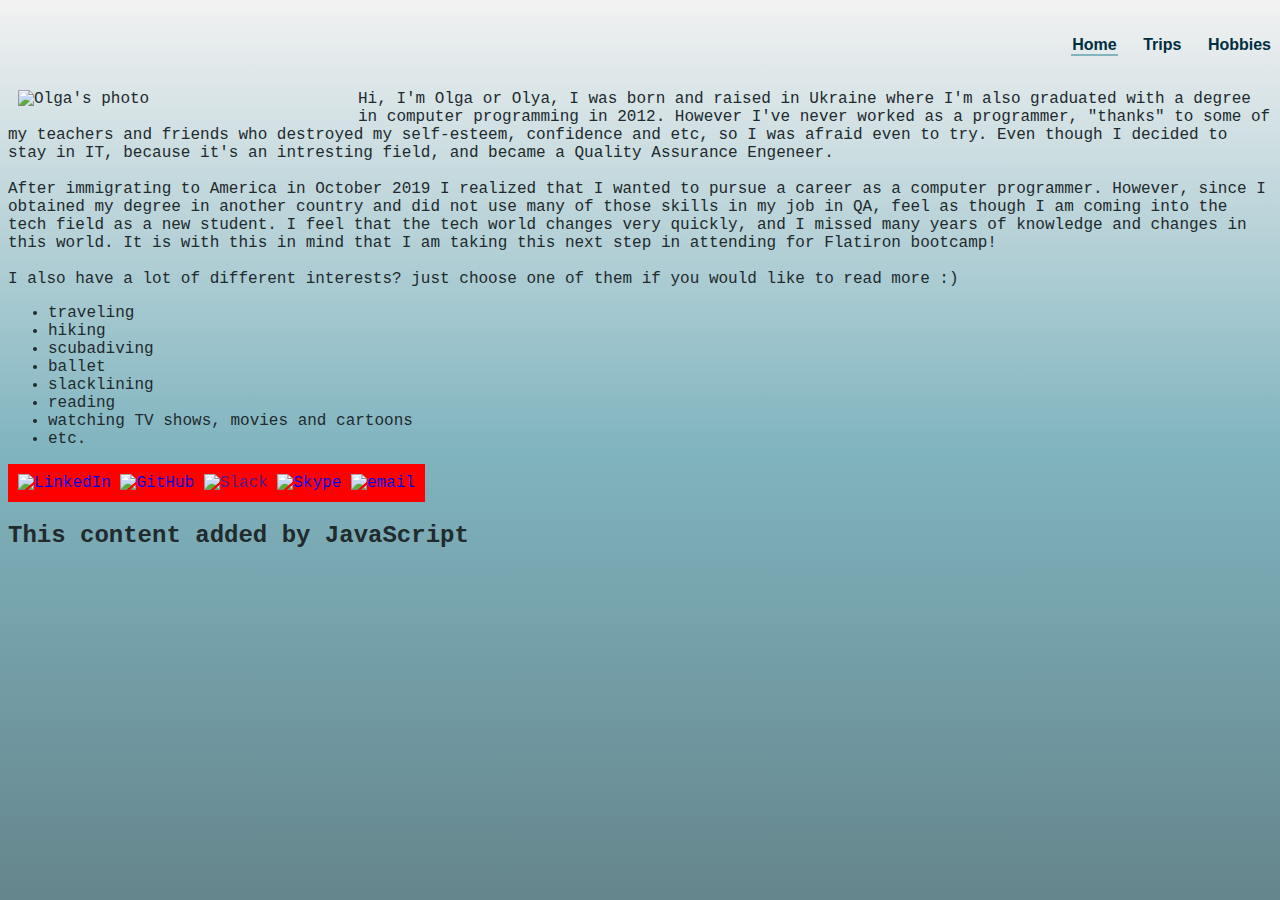
==== index.html @ 559f1284 "Add navigation, intro and footer sections" ====
<!DOCTYPE html>
<html lang="en">
    <head>
        <title>My Website</title>
        <link rel="stylesheet" href="style.css" type="text/css">
    </head>
    <body>
        <nav>
            <ul id="navigation">
                <li><a class="active" href="index.html" >Home</a></li>
                <li><a href="trips.html">Trips</a></li>
                <li><a href="hobies.html">Hobbies</a></li>
            </ul>
        </nav>

        <div id="intro">
            <img class="left-picture"src="Images/Intro/IMG_7775.jpg" alt="Olga's photo" width="300px" />
            <p> Hi, I'm Olga or Olya, I was born and raised in Ukraine where I'm also graduated with a degree in computer programming in 2012. 
                However I've never worked as a programmer, "thanks" to some of my teachers and friends who destroyed my self-esteem, confidence and etc, so I was afraid even to try. 
                Even though I decided to stay in IT, because it's an intresting field, and became a Quality Assurance Engeneer. 
                <br><br>
                After immigrating to America in October 2019 I realized that I wanted to pursue a career as a computer programmer. However, since I obtained my degree in another 
                country and did not use many of those skills in my job in QA, feel as though I am coming into the tech field as a new student. I feel that the tech 
                world changes very quickly, and I missed many years of knowledge and changes in this world. It is with this in mind that I am taking this next step in attending for Flatiron bootcamp!
                <br><br>
                I also have a lot of different interests? just choose one of them if you would like to read more :) 
                <ul>
                    <li>traveling</li>
                    <li>hiking</li>
                    <li>scubadiving</li>
                    <li>ballet</li>
                    <li>slacklining</li>
                    <li>reading</li>
                    <li>watching TV shows, movies and cartoons</li>
                    <li>etc.</li>
                </ul>
            </p>
        </div>
        <div> 
            <div></div>
            <div></div>
            <div></div>
        </div>
        <footer>
            <a href="https://www.linkedin.com/in/olha-gruzglina-a4403b53/" target="_blank" rel="noopener noreferrer" >
                <img src="Images/Footer/linkedin.png" alt="LinkedIn" />
            </a>
            <a href="https://github.com/ogruzglina" target="_blank" rel="noopener noreferrer" >
                <img src="Images/Footer/github.png" alt="GitHub" />
            </a>
            <a href="" >
                <img src="Images/Footer/slack.png" alt="Slack" />
            </a>
            <a href="skype:mrshelga3?chat" >
                <img src="Images/Footer/skype.png" alt="Skype"/>
            </a>
            <a href="mailto:olga.zhmura@gmail.com">
                <img src="Images/Footer/email.png" alt="email" />
            </a>
        </footer>
        <script src="script.js"></script>
    </body>
</html>
---- style.css ----
body {
    /*    #212a2d #65858C
    background: linear-gradient(to left, #00d4ff, #9198e5);
    background: linear-gradient(#b5e48c, #457b9d) fixed;
    background: linear-gradient(to bottom right, #DECBA4, #3E5151) fixed;
    background-image: linear-gradient( 109.6deg, rgba(156,252,248,1) 11.2%, rgba(110,123,251,1) 91.1% );
    background-image: linear-gradient(#D0CAB2,#89B5AF, #89B5AF ,#89B5AF,#D0CAB2);
    background: linear-gradient( 120deg, rgba(156,252,248,1) 11.2%, rgba(110,123,251,1) 91.1% ) fixed;*/
    background: linear-gradient(#F2F2F2, #80B4BF, #65858C) fixed;
    font-family: 'Montserrat', monospace;
    color: #212a2d;
}
nav {
    font-family: Helvetica, Arial, sans-serif;
    display: flex;
    justify-content: flex-end;
    color: #012E40;
    margin: 20px;
    width: 100%;
}
#navigation li {
    padding-right: 20px;
    display: inline;
  }
a {
    text-decoration: none;
}
#navigation li a {
    font-weight: bold;
    padding: 1px;
    color: #012E40;
}
.active, #navigation li a:hover {
    border-bottom: 2px solid #80B4BF;
}
#intro .left-picture{
    float: left;
    margin: 0 40px 10px 10px;
}
footer {
	background-color: red;
    text-align: center;
    display: inline-block;
    padding: 10px;
}
footer img {
    width: 30px;
}
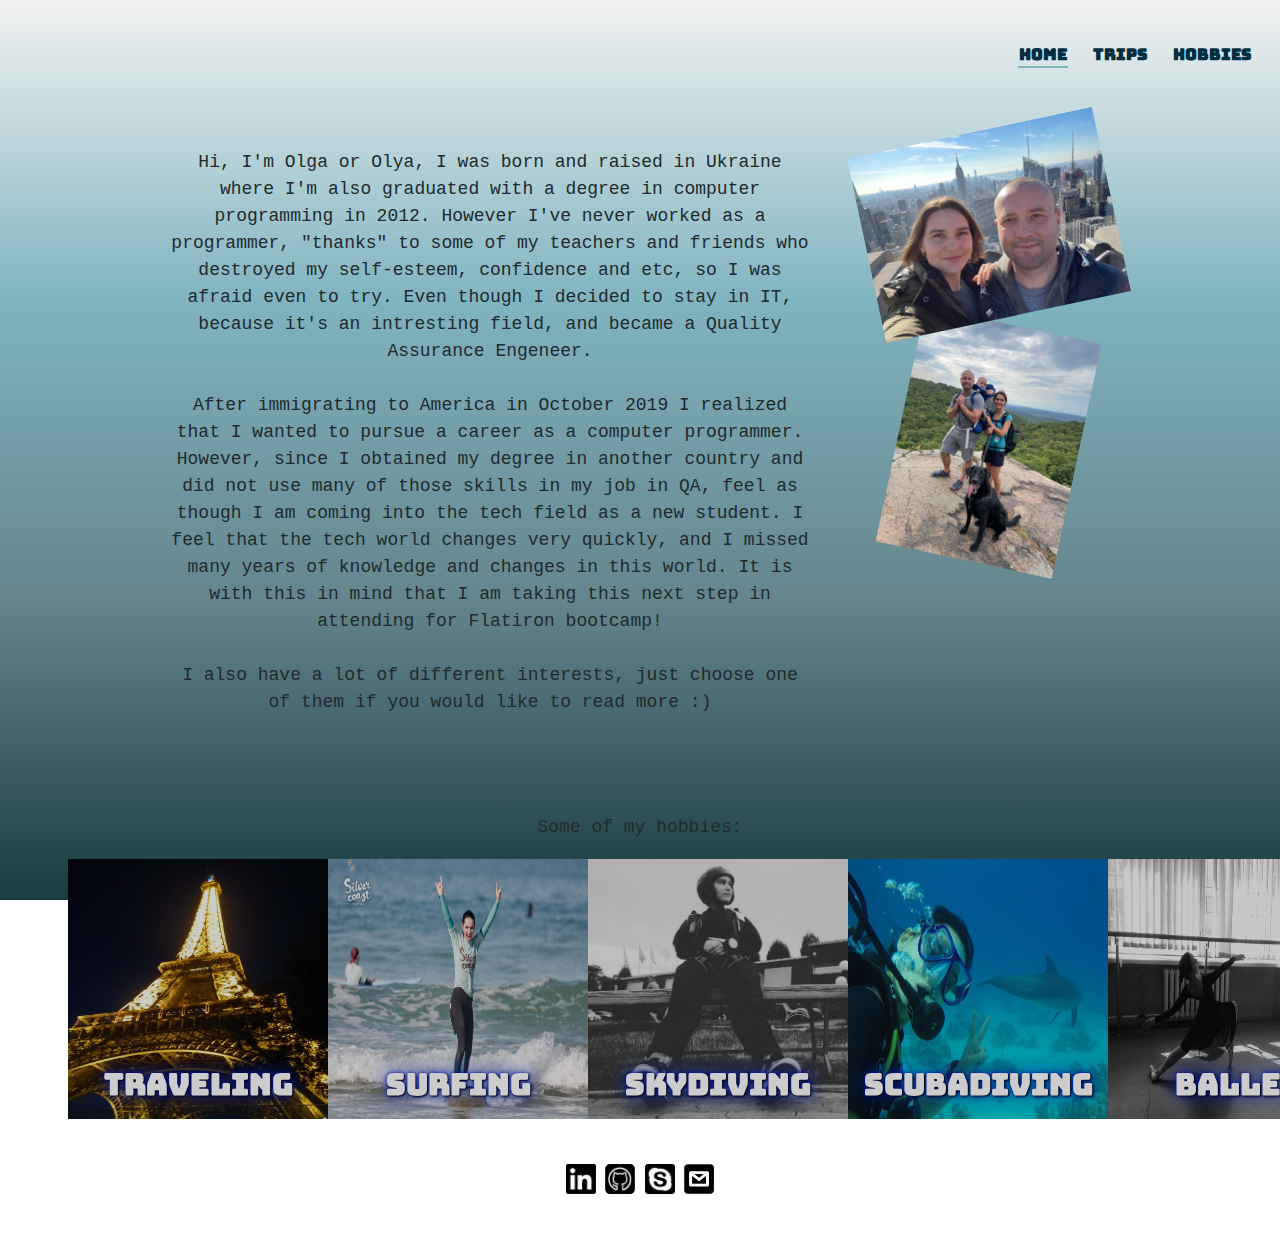
==== commit 6172fda9: "Add hobbies section and images folder" ====
--- a/index.html
+++ b/index.html
@@ -3,61 +3,88 @@
     <head>
         <title>My Website</title>
         <link rel="stylesheet" href="style.css" type="text/css">
+        <link href="https://fonts.googleapis.com/css?family=Bungee|Roboto+Montserrat:400,700" rel="stylesheet">
     </head>
     <body>
-        <nav>
-            <ul id="navigation">
-                <li><a class="active" href="index.html" >Home</a></li>
-                <li><a href="trips.html">Trips</a></li>
-                <li><a href="hobies.html">Hobbies</a></li>
-            </ul>
-        </nav>
+        <div id="body">
+            <nav>
+                <ul id="navigation">
+                    <li><a class="active" href="index.html" >Home</a></li>
+                    <li><a href="trips.html">Trips</a></li>
+                    <li><a href="hobbies.html">Hobbies</a></li>
+                </ul>
+            </nav>
 
-        <div id="intro">
-            <img class="left-picture"src="Images/Intro/IMG_7775.jpg" alt="Olga's photo" width="300px" />
-            <p> Hi, I'm Olga or Olya, I was born and raised in Ukraine where I'm also graduated with a degree in computer programming in 2012. 
-                However I've never worked as a programmer, "thanks" to some of my teachers and friends who destroyed my self-esteem, confidence and etc, so I was afraid even to try. 
-                Even though I decided to stay in IT, because it's an intresting field, and became a Quality Assurance Engeneer. 
-                <br><br>
-                After immigrating to America in October 2019 I realized that I wanted to pursue a career as a computer programmer. However, since I obtained my degree in another 
-                country and did not use many of those skills in my job in QA, feel as though I am coming into the tech field as a new student. I feel that the tech 
-                world changes very quickly, and I missed many years of knowledge and changes in this world. It is with this in mind that I am taking this next step in attending for Flatiron bootcamp!
-                <br><br>
-                I also have a lot of different interests? just choose one of them if you would like to read more :) 
-                <ul>
-                    <li>traveling</li>
-                    <li>hiking</li>
-                    <li>scubadiving</li>
-                    <li>ballet</li>
-                    <li>slacklining</li>
-                    <li>reading</li>
-                    <li>watching TV shows, movies and cartoons</li>
-                    <li>etc.</li>
-                </ul>
-            </p>
+            <div id="main">
+                <div id="intro">
+                    <p> Hi, I'm Olga or Olya, I was born and raised in Ukraine where I'm also graduated with a degree in computer programming in 2012. 
+                        However I've never worked as a programmer, "thanks" to some of my teachers and friends who destroyed my self-esteem, confidence and etc, so I was afraid even to try. 
+                        Even though I decided to stay in IT, because it's an intresting field, and became a Quality Assurance Engeneer. 
+                        <br><br>
+                        After immigrating to America in October 2019 I realized that I wanted to pursue a career as a computer programmer. However, since I obtained my degree in another 
+                        country and did not use many of those skills in my job in QA, feel as though I am coming into the tech field as a new student. I feel that the tech 
+                        world changes very quickly, and I missed many years of knowledge and changes in this world. It is with this in mind that I am taking this next step in attending for Flatiron bootcamp!
+                        <br><br>
+                        I also have a lot of different interests, just choose one of them if you would like to read more :) 
+                    </p>
+                    <div id="intro-imgs">
+                        <img id="oa" class="left-picture" src="Images/Intro/IMG_0052.jpg" alt="Olga and her husband Alex" width="250px"/>
+                        <img id="ohw" class="left-picture" src="Images/Intro/IMG_7574.jpg" alt="Olga with her daughter and dog" width="180px" />
+                    </div>
+                </div>
+
+                <p>Some of my hobbies:</p>
+                <div class="container">
+                    <div class="hobbies zoom">
+                        <a href="trips.html"> <img src="Images/Europe/p.jpeg" alt="Paris Eiffel Tower"/> 
+                            <div class="centered"><h2>Traveling</h2></div>
+                        </a>              
+                    </div>
+                    <div class="hobbies zoom">
+                        <a href="hobbies.html"> <img src="Images/surfing/surf17.jpeg" alt="Olga on a wave"/> 
+                            <div class="centered"><h2>Surfing</h2></div>
+                        </a>              
+                    </div>
+                    <div class="hobbies zoom">
+                        <a href="hobbies.html"> <img src="Images/skydiving/sl.jpeg" alt="Olga before staticline jump"/>
+                            <div class="centered"><h2>Skydiving</h2></div>
+                        </a>               
+                    </div>
+                    <div class="hobbies zoom">
+                        <a href="hobbies.html"> <img src="Images/scubadyving/dol.jpeg" alt="Olga with dolphin under water" aria-label="Scubadiving"/> 
+                            <div class="centered"><h2>Scubadiving</h2></div>
+                        </a>
+                    </div>
+                    <div class="hobbies zoom">
+                        <a href="hobbies.html"> <img src="Images/ballet/image-0-02-04-6ab9a3e280af890f1d8e2b1bc94b79aaee74aae7852657d3da147af8b8292a1d-V-001.jpg" alt="Olga in pointe"/> 
+                            <div class="centered"><h2>Ballet</h2></div>
+                        </a>               
+                    </div>
+                    <div class="hobbies zoom">
+                        <a href="hobbies.html"> <img src="Images/slacklining/slack.jpeg" alt="Olga's slacklining"/> 
+                            <div class="centered"><h2>Slacklining</h2></div>
+                        </a>
+                    </div>
+                </div>
+            </div>
+
+
+
+            <footer>
+                <a href="https://www.linkedin.com/in/olha-gruzglina-a4403b53/" target="_blank" rel="noopener noreferrer" >
+                    <img src="Images/Footer/linkedin.png" alt="LinkedIn" />
+                </a>
+                <a href="https://github.com/ogruzglina" target="_blank" rel="noopener noreferrer" >
+                    <img src="Images/Footer/github.png" alt="GitHub" />
+                </a>
+                <a href="skype:mrshelga3?chat" >
+                    <img src="Images/Footer/skype.png" alt="Skype"/>
+                </a>
+                <a href="mailto:olga.zhmura@gmail.com">
+                    <img src="Images/Footer/email.png" alt="email" />
+                </a>
+            </footer>
         </div>
-        <div> 
-            <div></div>
-            <div></div>
-            <div></div>
-        </div>
-        <footer>
-            <a href="https://www.linkedin.com/in/olha-gruzglina-a4403b53/" target="_blank" rel="noopener noreferrer" >
-                <img src="Images/Footer/linkedin.png" alt="LinkedIn" />
-            </a>
-            <a href="https://github.com/ogruzglina" target="_blank" rel="noopener noreferrer" >
-                <img src="Images/Footer/github.png" alt="GitHub" />
-            </a>
-            <a href="" >
-                <img src="Images/Footer/slack.png" alt="Slack" />
-            </a>
-            <a href="skype:mrshelga3?chat" >
-                <img src="Images/Footer/skype.png" alt="Skype"/>
-            </a>
-            <a href="mailto:olga.zhmura@gmail.com">
-                <img src="Images/Footer/email.png" alt="email" />
-            </a>
-        </footer>
         <script src="script.js"></script>
     </body>
 </html>--- a/style.css
+++ b/style.css
@@ -1,27 +1,24 @@
 body {
-    /*    #212a2d #65858C
-    background: linear-gradient(to left, #00d4ff, #9198e5);
-    background: linear-gradient(#b5e48c, #457b9d) fixed;
-    background: linear-gradient(to bottom right, #DECBA4, #3E5151) fixed;
-    background-image: linear-gradient( 109.6deg, rgba(156,252,248,1) 11.2%, rgba(110,123,251,1) 91.1% );
-    background-image: linear-gradient(#D0CAB2,#89B5AF, #89B5AF ,#89B5AF,#D0CAB2);
-    background: linear-gradient( 120deg, rgba(156,252,248,1) 11.2%, rgba(110,123,251,1) 91.1% ) fixed;*/
-    background: linear-gradient(#F2F2F2, #80B4BF, #65858C) fixed;
+    background: linear-gradient(#F2F2F2, #80B4BF, #65858C, #193C40) fixed;
     font-family: 'Montserrat', monospace;
     color: #212a2d;
 }
+#body {
+    display: flex;
+    flex-direction: column;
+}
 nav {
-    font-family: Helvetica, Arial, sans-serif;
+    font-family: 'Bungee', Helvetica, Arial, sans-serif;
     display: flex;
     justify-content: flex-end;
     color: #012E40;
-    margin: 20px;
+    margin: 20px 40px 20px 0;
     width: 100%;
 }
 #navigation li {
     padding-right: 20px;
     display: inline;
-  }
+}
 a {
     text-decoration: none;
 }
@@ -33,16 +30,78 @@
 .active, #navigation li a:hover {
     border-bottom: 2px solid #80B4BF;
 }
+#intro {
+    width: 75%;
+    margin: 30px auto 80px auto;
+    display: flex;
+    justify-content: space-between;
+    text-align: center;
+}
+#intro-imgs {
+    display: flex;
+    flex-direction: column;
+}
 #intro .left-picture{
-    float: left;
-    margin: 0 40px 10px 10px;
+    float: right;
+    margin-left: 50px;
+}
+#intro #oa {
+    transform:rotate(-12deg);
+    z-index: 2;
+}
+#intro #ohw {
+    transform:rotate(12deg);
+    z-index: 1;
+    padding-left: 35px; 
+}
+p {
+    text-align: center;
+    line-height: 1.5;
+    font-size: large; 
+}
+.container {
+    clear: right;
+    display: flex;
+    flex-direction: row;
+    justify-content: space-between;
+    margin: 10px 60px 10px 60px;
+}
+.container img {
+    width: 260px;
+    height: 260px;
+}
+.hobbies{
+    position: relative;
+    text-align: center;
+}
+.hobbies .centered {
+    position: absolute;
+    z-index: 1;
+    top: 85%;
+    left: 50%;
+    transform: translate(-50%, -50%);
+    font-size: 20px;
+    font-family: 'Bungee', Helvetica, Arial, sans-serif;
+    color: white;
+    text-shadow: 1px 1px 2px black, 0 0 1em rgb(4, 46, 184), 0 0 0.2em blue;
+}
+.zoom {
+    transition: 0.5s all ease-in-out;
+    filter: brightness(80%);
+}
+.zoom:hover{
+    filter: brightness(100%);
+    transform: scale(1.2);
 }
 footer {
-	background-color: red;
     text-align: center;
     display: inline-block;
     padding: 10px;
+    margin: 20px auto;
 }
 footer img {
     width: 30px;
 }
+footer img:hover {
+    background-color: #80B4BF;
+}
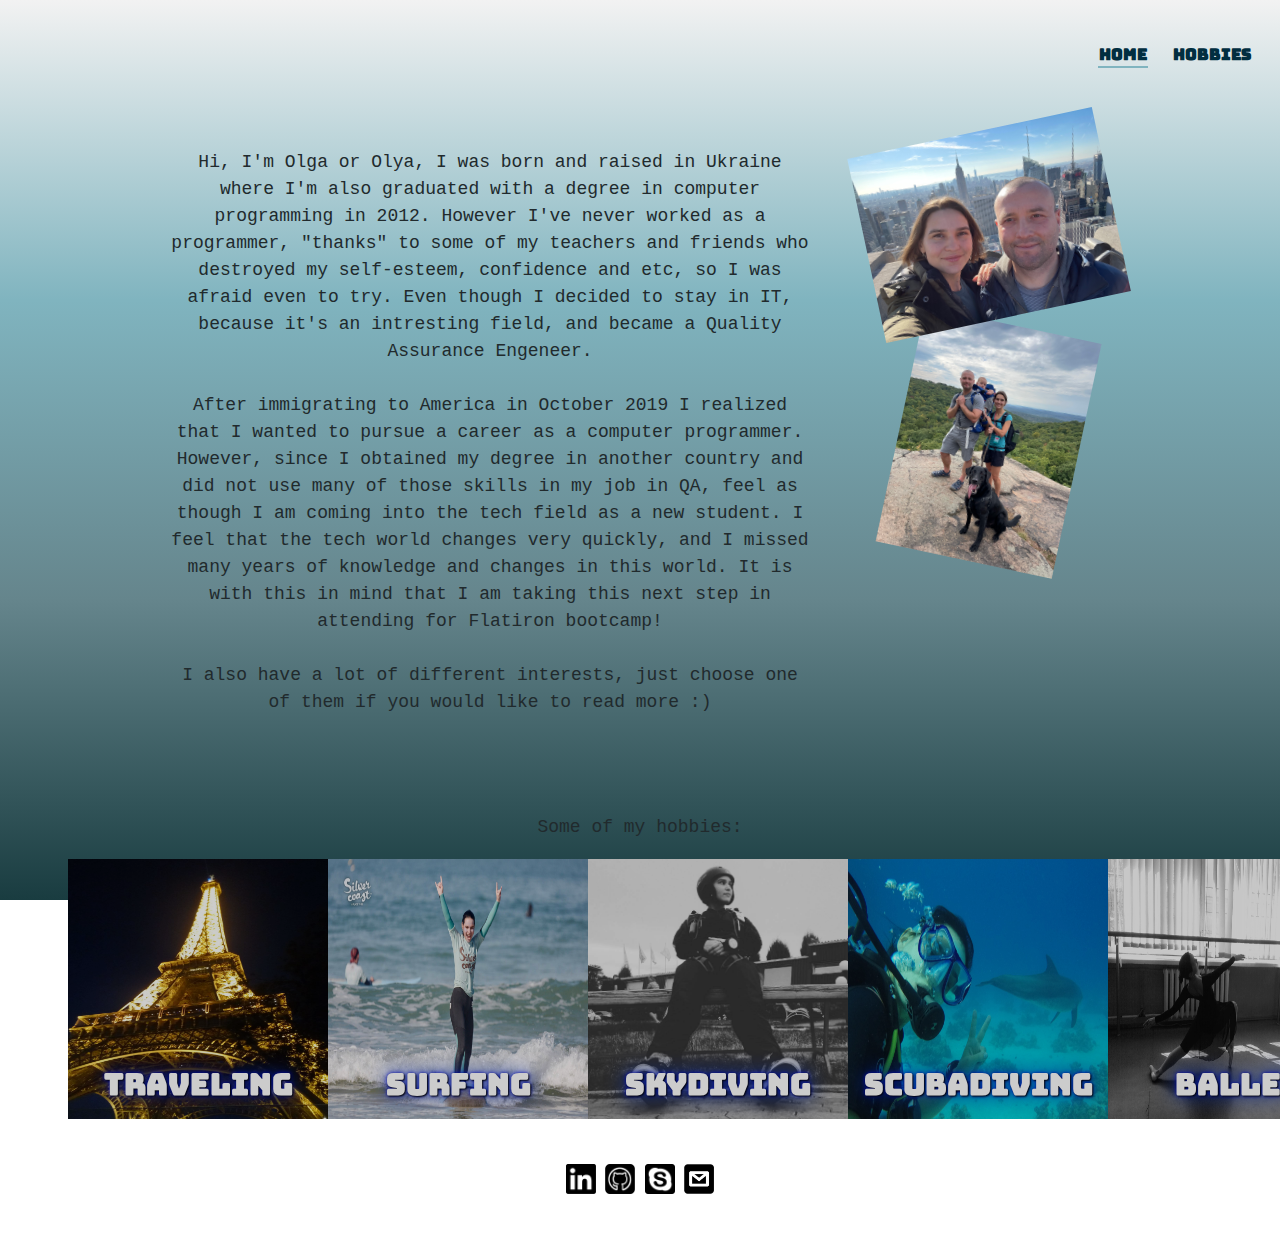
==== commit c1b89d41: "Update images, index.html and style.css, add content to hobbies.html" ====
--- a/index.html
+++ b/index.html
@@ -1,7 +1,7 @@
 <!DOCTYPE html>
 <html lang="en">
     <head>
-        <title>My Website</title>
+        <title>Olga's Website</title>
         <link rel="stylesheet" href="style.css" type="text/css">
         <link href="https://fonts.googleapis.com/css?family=Bungee|Roboto+Montserrat:400,700" rel="stylesheet">
     </head>
@@ -10,8 +10,7 @@
             <nav>
                 <ul id="navigation">
                     <li><a class="active" href="index.html" >Home</a></li>
-                    <li><a href="trips.html">Trips</a></li>
-                    <li><a href="hobbies.html">Hobbies</a></li>
+                    <li><a href="hobbies.html" >Hobbies</a></li>
                 </ul>
             </nav>
 
@@ -28,42 +27,43 @@
                         I also have a lot of different interests, just choose one of them if you would like to read more :) 
                     </p>
                     <div id="intro-imgs">
-                        <img id="oa" class="left-picture" src="Images/Intro/IMG_0052.jpg" alt="Olga and her husband Alex" width="250px"/>
-                        <img id="ohw" class="left-picture" src="Images/Intro/IMG_7574.jpg" alt="Olga with her daughter and dog" width="180px" />
+                        <img id="oa" class="right-picture" src="Images/Intro/IMG_0052.jpg" alt="Olga and her husband Alex" width="250px"/>
+                        <img id="ohw" class="right-picture" src="Images/Intro/IMG_7574.jpg" alt="Olga with her daughter and dog" width="180px" />
                     </div>
                 </div>
 
                 <p>Some of my hobbies:</p>
                 <div class="container">
+                    <div class="hobbies zoom"> <!-- Open another page via JS -->
+                        <img src="Images/Europe/p.jpeg" onclick="clickOnImg('hobbies.html')" alt="Paris Eiffel Tower"/> 
+                        <div class="centered"><h2>Traveling</h2></div>              
+                    </div>
+
                     <div class="hobbies zoom">
-                        <a href="trips.html"> <img src="Images/Europe/p.jpeg" alt="Paris Eiffel Tower"/> 
-                            <div class="centered"><h2>Traveling</h2></div>
-                        </a>              
+                        <img src="Images/surfing/surf17.jpeg" onclick="clickOnImg('hobbies.html')" alt="Olga on a wave"/> 
+                        <div class="centered"><h2>Surfing</h2></div>             
                     </div>
-                    <div class="hobbies zoom">
-                        <a href="hobbies.html"> <img src="Images/surfing/surf17.jpeg" alt="Olga on a wave"/> 
-                            <div class="centered"><h2>Surfing</h2></div>
-                        </a>              
-                    </div>
-                    <div class="hobbies zoom">
+
+                    <div class="hobbies zoom"> <!-- Open another page via <a> -->
                         <a href="hobbies.html"> <img src="Images/skydiving/sl.jpeg" alt="Olga before staticline jump"/>
                             <div class="centered"><h2>Skydiving</h2></div>
                         </a>               
                     </div>
+
                     <div class="hobbies zoom">
-                        <a href="hobbies.html"> <img src="Images/scubadyving/dol.jpeg" alt="Olga with dolphin under water" aria-label="Scubadiving"/> 
-                            <div class="centered"><h2>Scubadiving</h2></div>
-                        </a>
+                        <img src="Images/scubadyving/dol.jpeg" onclick="clickOnImg('hobbies.html')" alt="Olga with dolphin under water"/> 
+                        <div class="centered"><h2>Scubadiving</h2></div>
                     </div>
+
+                    <div class="hobbies zoom">  
+                        <img src="Images/ballet/image-0-02-04-6ab9a3e280af890f1d8e2b1bc94b79aaee74aae7852657d3da147af8b8292a1d-V-001.jpg" 
+                           onclick="clickOnImg('hobbies.html')" alt="Olga in pointe"/> 
+                        <div class="centered"><h2>Ballet</h2></div>          
+                    </div>
+
                     <div class="hobbies zoom">
-                        <a href="hobbies.html"> <img src="Images/ballet/image-0-02-04-6ab9a3e280af890f1d8e2b1bc94b79aaee74aae7852657d3da147af8b8292a1d-V-001.jpg" alt="Olga in pointe"/> 
-                            <div class="centered"><h2>Ballet</h2></div>
-                        </a>               
-                    </div>
-                    <div class="hobbies zoom">
-                        <a href="hobbies.html"> <img src="Images/slacklining/slack.jpeg" alt="Olga's slacklining"/> 
-                            <div class="centered"><h2>Slacklining</h2></div>
-                        </a>
+                        <img src="Images/slacklining/slack.jpeg" onclick="clickOnImg('hobbies.html')" alt="Olga's slacklining"/> 
+                        <div class="centered"><h2>Slacklining</h2></div>
                     </div>
                 </div>
             </div>
--- a/style.css
+++ b/style.css
@@ -41,7 +41,7 @@
     display: flex;
     flex-direction: column;
 }
-#intro .left-picture{
+#intro .right-picture{
     float: right;
     margin-left: 50px;
 }
@@ -105,3 +105,39 @@
 footer img:hover {
     background-color: #80B4BF;
 }
+
+
+
+.photos img{
+    width: 275px;
+    height: 225px;
+    text-align: center;
+}
+.photos {
+    display: flex;
+    flex-direction: row;
+    justify-content: space-evenly;
+}
+.hobby {
+    display: flex;
+    flex-direction: column;
+    margin: 15px 20px 15px 20px;
+    height: auto;
+    text-align: center;
+}
+.photos .long-img {
+    height: 450px;
+    width: 300;
+}
+.photos .long {
+    height: 450px;
+    width: auto;
+}
+.photos .row {
+    display: flex;
+    flex-direction: row;
+}
+.photos .column {
+    display: flex;
+    flex-direction: column;
+}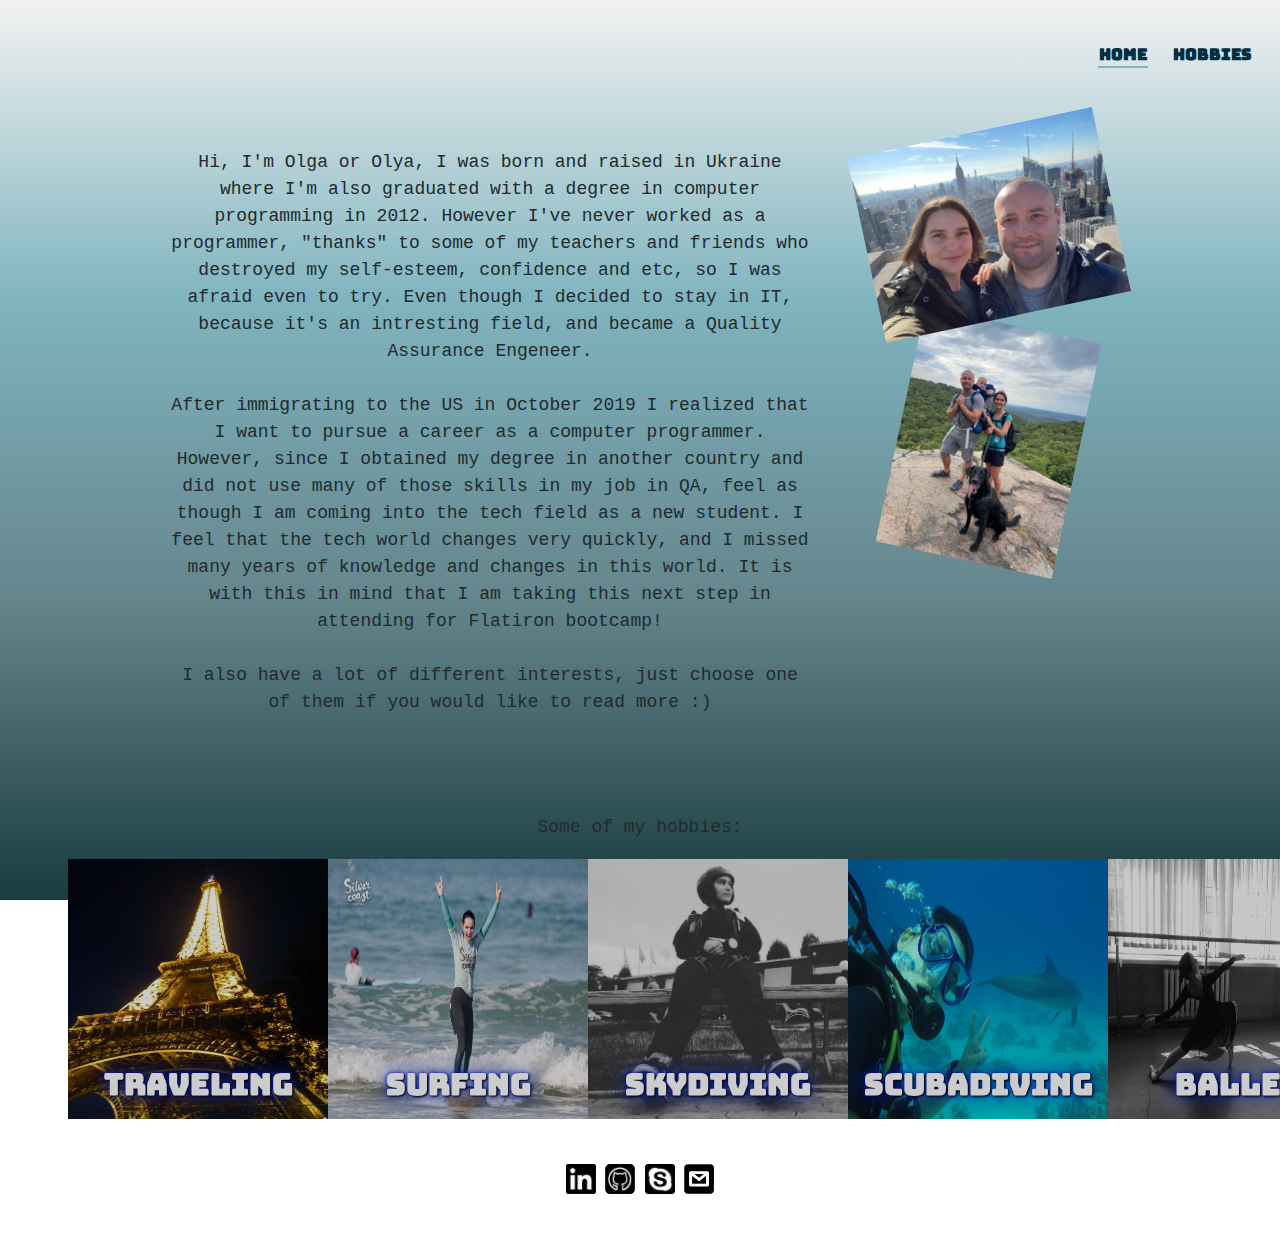
==== commit 83a2b9af: "Added arrow up (go to the top)" ====
--- a/index.html
+++ b/index.html
@@ -20,7 +20,7 @@
                         However I've never worked as a programmer, "thanks" to some of my teachers and friends who destroyed my self-esteem, confidence and etc, so I was afraid even to try. 
                         Even though I decided to stay in IT, because it's an intresting field, and became a Quality Assurance Engeneer. 
                         <br><br>
-                        After immigrating to America in October 2019 I realized that I wanted to pursue a career as a computer programmer. However, since I obtained my degree in another 
+                        After immigrating to the US in October 2019 I realized that I want to pursue a career as a computer programmer. However, since I obtained my degree in another 
                         country and did not use many of those skills in my job in QA, feel as though I am coming into the tech field as a new student. I feel that the tech 
                         world changes very quickly, and I missed many years of knowledge and changes in this world. It is with this in mind that I am taking this next step in attending for Flatiron bootcamp!
                         <br><br>
@@ -35,34 +35,34 @@
                 <p>Some of my hobbies:</p>
                 <div class="container">
                     <div class="hobbies zoom"> <!-- Open another page via JS -->
-                        <img src="Images/Europe/p.jpeg" onclick="clickOnImg('hobbies.html')" alt="Paris Eiffel Tower"/> 
+                        <img src="Images/Europe/p.jpeg" onclick="clickOnImg('hobbies.html#traveling')" alt="Paris Eiffel Tower"/> 
                         <div class="centered"><h2>Traveling</h2></div>              
                     </div>
 
                     <div class="hobbies zoom">
-                        <img src="Images/surfing/surf17.jpeg" onclick="clickOnImg('hobbies.html')" alt="Olga on a wave"/> 
+                        <img src="Images/surfing/surf17.jpeg" onclick="clickOnImg('hobbies.html#surfing')" alt="Olga on a wave"/> 
                         <div class="centered"><h2>Surfing</h2></div>             
                     </div>
 
                     <div class="hobbies zoom"> <!-- Open another page via <a> -->
-                        <a href="hobbies.html"> <img src="Images/skydiving/sl.jpeg" alt="Olga before staticline jump"/>
+                        <a href="hobbies.html#skydiving"> <img src="Images/skydiving/sl.jpeg" alt="Olga before staticline jump"/>
                             <div class="centered"><h2>Skydiving</h2></div>
                         </a>               
                     </div>
 
                     <div class="hobbies zoom">
-                        <img src="Images/scubadyving/dol.jpeg" onclick="clickOnImg('hobbies.html')" alt="Olga with dolphin under water"/> 
+                        <img src="Images/scubadyving/dol.jpeg" onclick="clickOnImg('hobbies.html#scubadiving')" alt="Olga with dolphin under water"/> 
                         <div class="centered"><h2>Scubadiving</h2></div>
                     </div>
 
                     <div class="hobbies zoom">  
                         <img src="Images/ballet/image-0-02-04-6ab9a3e280af890f1d8e2b1bc94b79aaee74aae7852657d3da147af8b8292a1d-V-001.jpg" 
-                           onclick="clickOnImg('hobbies.html')" alt="Olga in pointe"/> 
+                           onclick="clickOnImg('hobbies.html#ballet')" alt="Olga in pointe"/> 
                         <div class="centered"><h2>Ballet</h2></div>          
                     </div>
 
                     <div class="hobbies zoom">
-                        <img src="Images/slacklining/slack.jpeg" onclick="clickOnImg('hobbies.html')" alt="Olga's slacklining"/> 
+                        <img src="Images/slacklining/slack.jpeg" onclick="clickOnImg('hobbies.html#slacklining')" alt="Olga's slacklining"/> 
                         <div class="centered"><h2>Slacklining</h2></div>
                     </div>
                 </div>
--- a/style.css
+++ b/style.css
@@ -73,6 +73,7 @@
 .hobbies{
     position: relative;
     text-align: center;
+    cursor: pointer;
 }
 .hobbies .centered {
     position: absolute;
@@ -105,9 +106,18 @@
 footer img:hover {
     background-color: #80B4BF;
 }
+#myBtn {
+    width: 30px;
+    display: none;
+    position: fixed;
+    z-index: 99;
+    cursor: pointer;
+    bottom: 35px;
+    right: 30px;
+}
 
 
-
+/* for Hobbies.html*/
 .photos img{
     width: 275px;
     height: 225px;
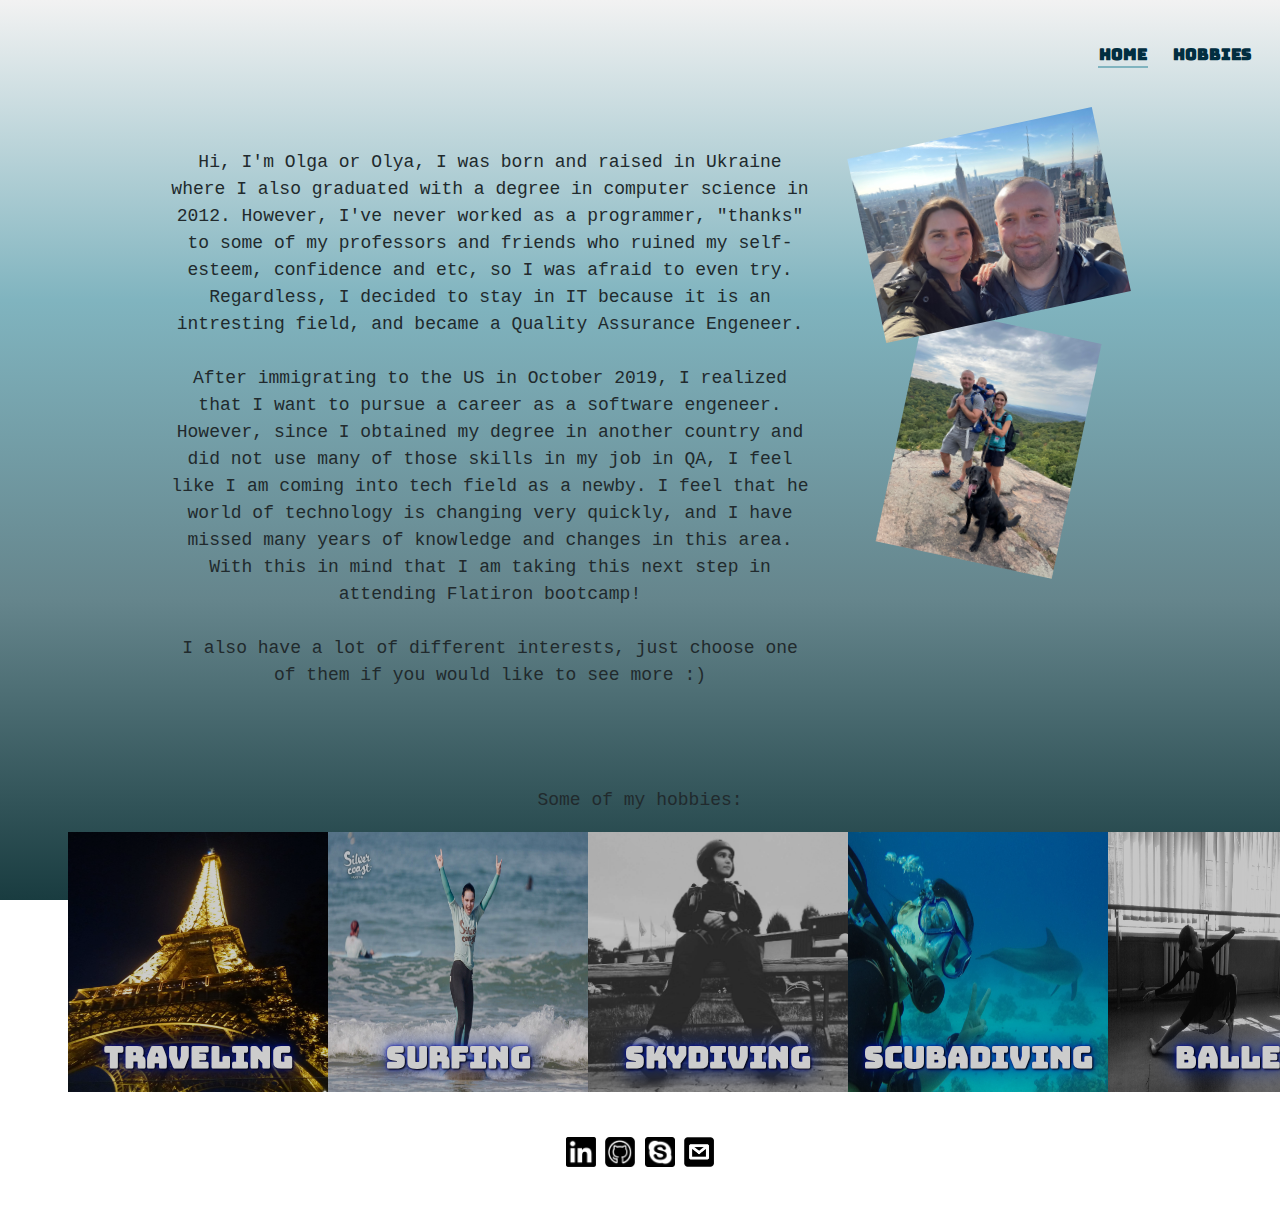
==== commit ee725a3f: "Updated intro text" ====
--- a/index.html
+++ b/index.html
@@ -16,15 +16,17 @@
 
             <div id="main">
                 <div id="intro">
-                    <p> Hi, I'm Olga or Olya, I was born and raised in Ukraine where I'm also graduated with a degree in computer programming in 2012. 
-                        However I've never worked as a programmer, "thanks" to some of my teachers and friends who destroyed my self-esteem, confidence and etc, so I was afraid even to try. 
-                        Even though I decided to stay in IT, because it's an intresting field, and became a Quality Assurance Engeneer. 
+                    <p> Hi, I'm Olga or Olya, I was born and raised in Ukraine where I also graduated with a degree in computer science in 2012. 
+                        However, I've never worked as a programmer, "thanks" to some of my professors and friends who ruined my self-esteem, confidence 
+                        and etc, so I was afraid to even try. Regardless, I decided to stay in IT because it is an intresting field, and became a Quality 
+                        Assurance Engeneer. 
                         <br><br>
-                        After immigrating to the US in October 2019 I realized that I want to pursue a career as a computer programmer. However, since I obtained my degree in another 
-                        country and did not use many of those skills in my job in QA, feel as though I am coming into the tech field as a new student. I feel that the tech 
-                        world changes very quickly, and I missed many years of knowledge and changes in this world. It is with this in mind that I am taking this next step in attending for Flatiron bootcamp!
+                        After immigrating to the US in October 2019, I realized that I want to pursue a career as a software engeneer. However, since I obtained 
+                        my degree in another country and did not use many of those skills in my job in QA, I feel like I am coming into tech field as a newby. 
+                        I feel that he world of technology is changing very quickly, and I have missed many years of knowledge and changes in this area. With this 
+                        in mind that I am taking this next step in attending Flatiron bootcamp!
                         <br><br>
-                        I also have a lot of different interests, just choose one of them if you would like to read more :) 
+                        I also have a lot of different interests, just choose one of them if you would like to see more :) 
                     </p>
                     <div id="intro-imgs">
                         <img id="oa" class="right-picture" src="Images/Intro/IMG_0052.jpg" alt="Olga and her husband Alex" width="250px"/>
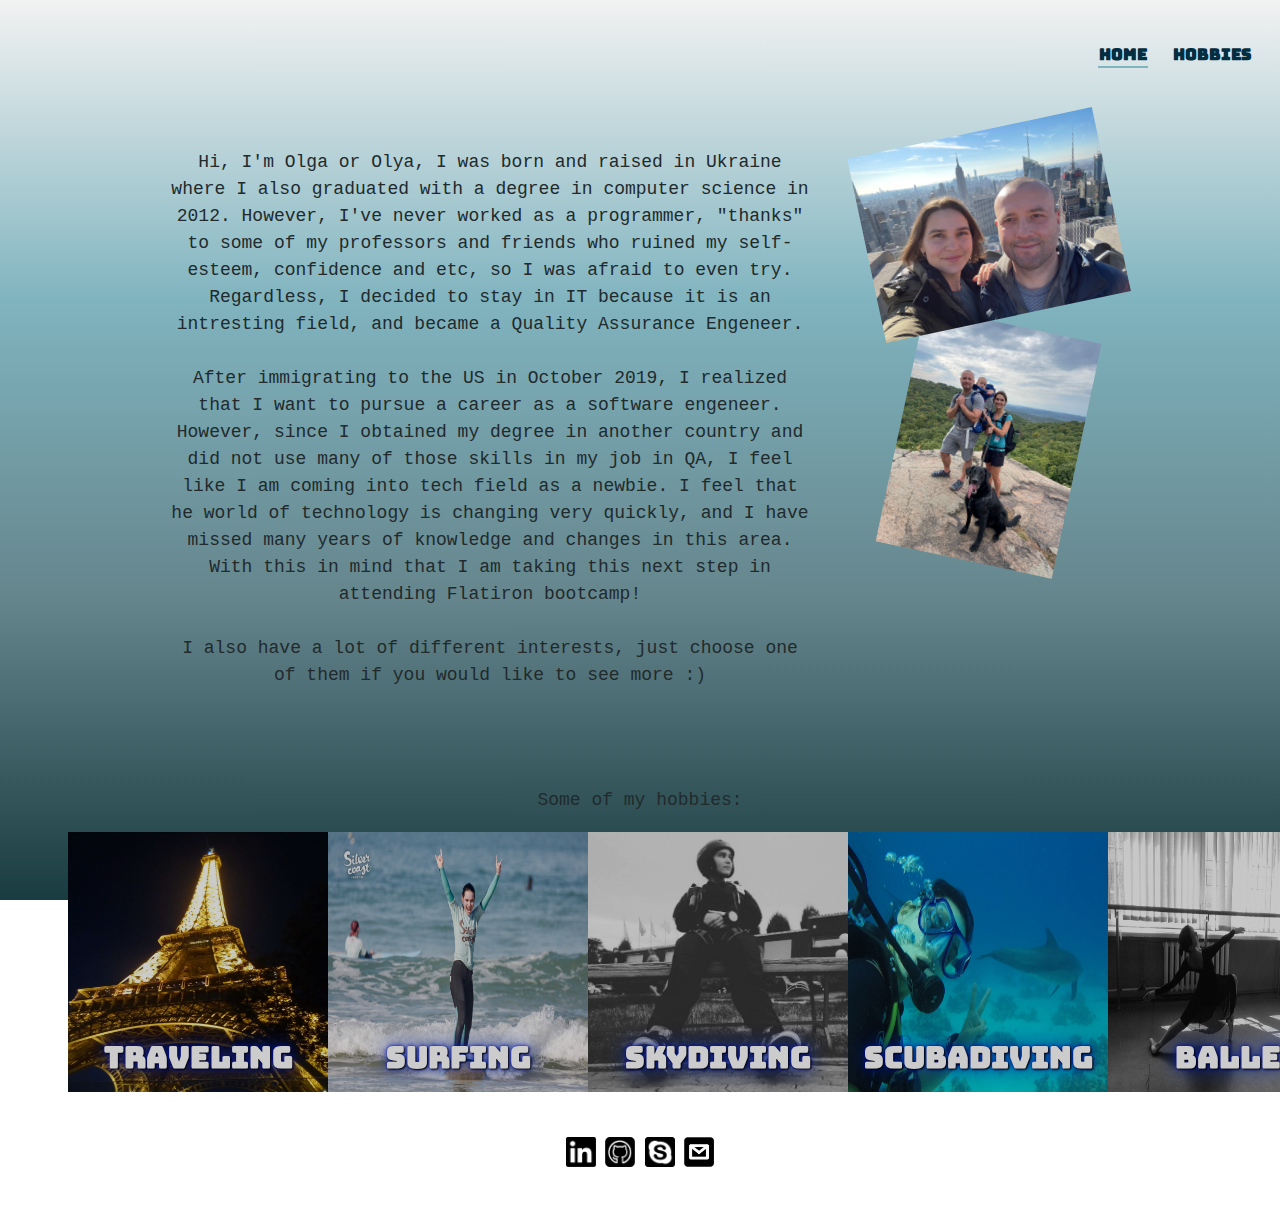
==== commit 11be8e56: "Fixed one word in intro section" ====
--- a/index.html
+++ b/index.html
@@ -22,7 +22,7 @@
                         Assurance Engeneer. 
                         <br><br>
                         After immigrating to the US in October 2019, I realized that I want to pursue a career as a software engeneer. However, since I obtained 
-                        my degree in another country and did not use many of those skills in my job in QA, I feel like I am coming into tech field as a newby. 
+                        my degree in another country and did not use many of those skills in my job in QA, I feel like I am coming into tech field as a newbie. 
                         I feel that he world of technology is changing very quickly, and I have missed many years of knowledge and changes in this area. With this 
                         in mind that I am taking this next step in attending Flatiron bootcamp!
                         <br><br>
